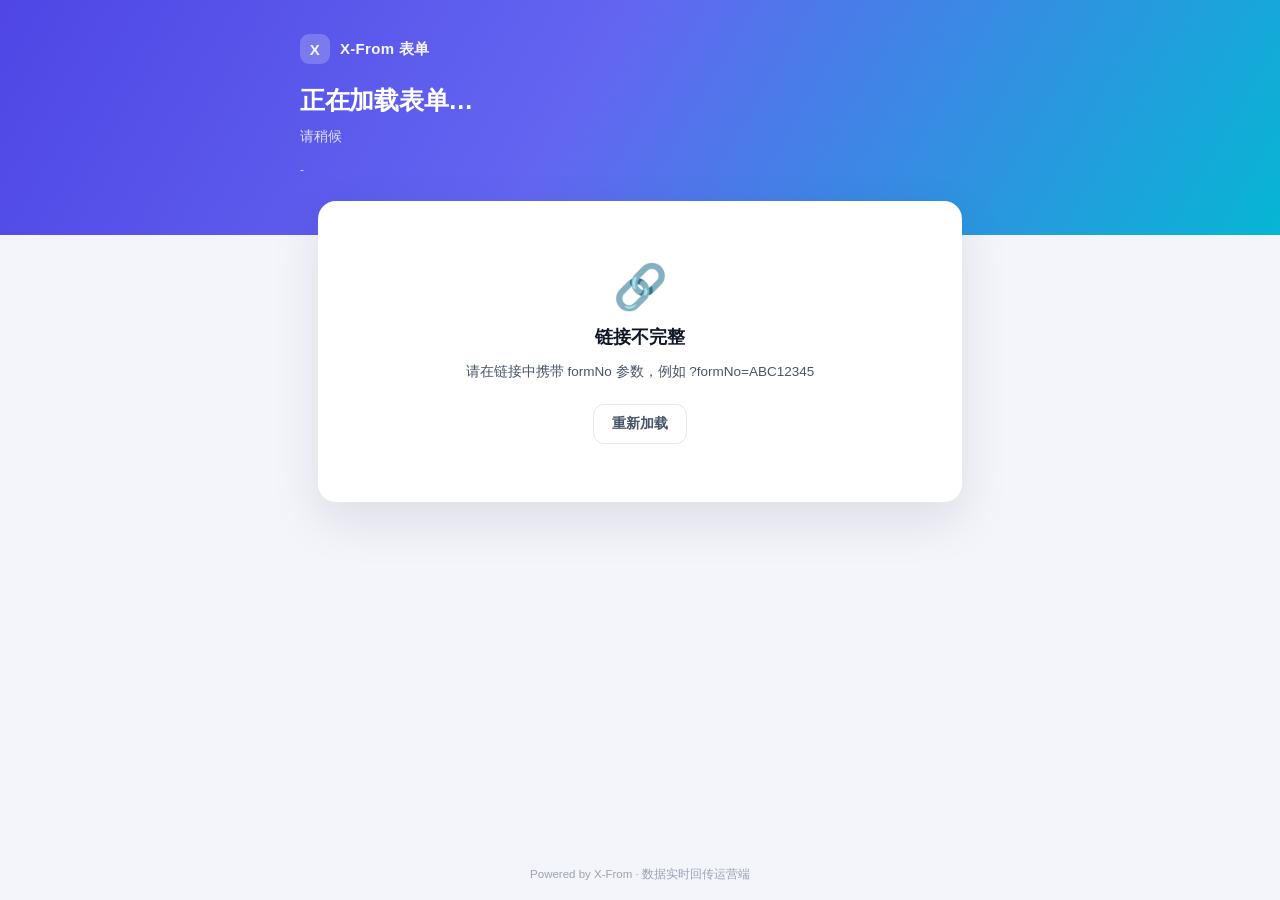
==== docs/dev-ops/nginx/html/user/index.html @ adfa81b9 "feat: 完成 x-from 表单系统全功能与部署编排 - DDD 六边形架构分层：api/types/domain/case/trigger/infrastructure/app - 运营端接口：" ====
<!DOCTYPE html>
<html lang="zh-CN">
<head>
  <meta charset="UTF-8"/>
  <meta name="viewport" content="width=device-width, initial-scale=1.0, maximum-scale=1.0, user-scalable=no"/>
  <title>填写表单 · X-From</title>
  <link rel="stylesheet" href="./assets/style.css"/>
</head>
<body>
<div class="page">
  <header class="hero">
    <div class="hero-inner">
      <div class="brand"><span class="brand-logo">X</span> X-From 表单</div>
      <h1 id="heroTitle">正在加载表单…</h1>
      <p id="heroDesc">请稍候</p>
      <div class="meta">
        <span id="heroFormNo">-</span>
        <span id="heroVisits"></span>
      </div>
    </div>
  </header>

  <div class="container">
    <div class="card" id="formCard">
      <div class="skeleton">
        <div class="sk" style="height:20px;width:45%"></div>
        <div class="sk"></div>
        <div class="sk" style="height:96px"></div>
        <div class="sk"></div>
      </div>
    </div>

    <!-- 提交成功 -->
    <div class="card hidden" id="successCard">
      <div class="state">
        <div class="success-icon">✓</div>
        <h3>提交成功</h3>
        <p>感谢你的填写，数据已同步到运营端。</p>
        <button class="btn-ghost" id="btnAgain">再填一份</button>
      </div>
    </div>

    <!-- 异常 -->
    <div class="card hidden" id="errorCard">
      <div class="state">
        <div class="emoji">🔗</div>
        <h3 id="errorTitle">表单不可用</h3>
        <p id="errorMsg">分享链接可能已失效</p>
        <button class="btn-ghost" id="btnRetry">重新加载</button>
      </div>
    </div>
  </div>

  <div class="footer">Powered by X-From · 数据实时回传运营端</div>
</div>
<div class="toast" id="toast"></div>
<script src="./assets/app.js"></script>
</body>
</html>
---- docs/dev-ops/nginx/html/user/assets/style.css ----
:root {
  --brand: #4f46e5;
  --brand-2: #06b6d4;
  --ink: #101828;
  --ink-2: #475467;
  --ink-3: #98a2b3;
  --line: #e4e7ec;
  --bg: #f4f5fb;
  --red: #f04438;
  --green: #12b76a;
  --radius: 18px;
  --shadow: 0 18px 50px rgba(16, 24, 40, .10);
}

* { box-sizing: border-box; }

body {
  margin: 0;
  min-height: 100vh;
  background: var(--bg);
  color: var(--ink);
  font-family: -apple-system, BlinkMacSystemFont, "Segoe UI", "PingFang SC", "Hiragino Sans GB", "Microsoft YaHei", sans-serif;
  font-size: 15px;
  -webkit-font-smoothing: antialiased;
}

button, input, textarea, select { font-family: inherit; font-size: 15px; }

.page { min-height: 100vh; display: flex; flex-direction: column; }

/* ---------- 头部 ---------- */
.hero {
  background: linear-gradient(120deg, #4f46e5 0%, #6366f1 45%, #06b6d4 100%);
  color: #fff;
  padding: 34px 22px 58px;
}
.hero-inner { max-width: 680px; margin: 0 auto; }
.brand { display: flex; align-items: center; gap: 10px; font-weight: 700; letter-spacing: .3px; opacity: .95; }
.brand-logo {
  width: 30px; height: 30px; border-radius: 9px; background: rgba(255, 255, 255, .22);
  display: grid; place-items: center; font-size: 15px; font-weight: 800;
}
.hero h1 { margin: 20px 0 8px; font-size: 25px; line-height: 1.35; letter-spacing: -.3px; }
.hero p { margin: 0; color: rgba(255, 255, 255, .82); font-size: 13.5px; line-height: 1.7; }
.hero .meta { margin-top: 14px; display: flex; gap: 14px; font-size: 12px; color: rgba(255, 255, 255, .72); }

/* ---------- 卡片 ---------- */
.container { flex: 1; width: 100%; max-width: 680px; margin: -34px auto 0; padding: 0 18px 40px; }

.card {
  background: #fff; border-radius: var(--radius); box-shadow: var(--shadow);
  padding: 26px 24px 24px; display: flex; flex-direction: column; gap: 20px;
}

.field { display: flex; flex-direction: column; gap: 9px; }
.field-label { font-size: 14px; font-weight: 600; color: var(--ink); display: flex; gap: 6px; align-items: baseline; }
.field-label .required { color: var(--red); font-weight: 700; }
.field-label .type-hint { font-size: 11.5px; color: var(--ink-3); font-weight: 400; }

.input, .textarea, .select {
  width: 100%; border: 1px solid var(--line); border-radius: 12px;
  padding: 12px 14px; background: #fcfcfd; color: var(--ink);
  outline: none; transition: .16s;
}
.input:focus, .textarea:focus, .select:focus {
  border-color: var(--brand); background: #fff; box-shadow: 0 0 0 3.5px rgba(79, 70, 229, .12);
}
.textarea { resize: vertical; min-height: 96px; line-height: 1.6; }
.input.invalid, .textarea.invalid, .select.invalid { border-color: var(--red); background: #fffbfa; }

.options { display: flex; flex-direction: column; gap: 9px; }
.option {
  display: flex; align-items: center; gap: 10px; cursor: pointer;
  border: 1px solid var(--line); border-radius: 11px; padding: 11px 13px;
  background: #fcfcfd; transition: .15s; font-size: 14px;
}
.option:hover { border-color: #c7d2fe; background: #f8f9ff; }
.option input { width: 17px; height: 17px; accent-color: var(--brand); flex: 0 0 auto; }
.option.checked { border-color: var(--brand); background: #f5f5ff; }

.field-error { color: var(--red); font-size: 12px; display: none; }
.field-error.show { display: block; }

.submit-bar { display: flex; flex-direction: column; gap: 10px; margin-top: 4px; }
.btn-submit {
  width: 100%; border: none; border-radius: 13px; padding: 14px;
  background: linear-gradient(120deg, #4f46e5, #6366f1); color: #fff;
  font-size: 15.5px; font-weight: 700; cursor: pointer;
  box-shadow: 0 10px 24px rgba(79, 70, 229, .28); transition: .16s;
}
.btn-submit:hover:not(:disabled) { transform: translateY(-1px); box-shadow: 0 14px 30px rgba(79, 70, 229, .34); }
.btn-submit:disabled { opacity: .62; cursor: not-allowed; transform: none; }
.tip { text-align: center; font-size: 11.5px; color: var(--ink-3); }

/* ---------- 状态页 ---------- */
.state { text-align: center; padding: 34px 8px; display: flex; flex-direction: column; align-items: center; gap: 12px; }
.state .emoji { font-size: 44px; }
.state h3 { margin: 0; font-size: 18px; }
.state p { margin: 0; color: var(--ink-2); font-size: 13.5px; line-height: 1.7; }
.state .btn-ghost {
  margin-top: 8px; border: 1px solid var(--line); background: #fff; border-radius: 11px;
  padding: 10px 18px; cursor: pointer; color: var(--ink-2); font-weight: 600; font-size: 13.5px;
}
.state .btn-ghost:hover { background: #f9fafb; }
.success-icon {
  width: 62px; height: 62px; border-radius: 50%; display: grid; place-items: center;
  background: #ecfdf3; color: var(--green); font-size: 30px;
}
.hidden { display: none !important; }

.footer { text-align: center; padding: 18px; color: var(--ink-3); font-size: 11.5px; }

.skeleton { display: flex; flex-direction: column; gap: 14px; }
.sk {
  height: 44px; border-radius: 12px;
  background: linear-gradient(90deg, #f2f4f7 25%, #e9ecf1 37%, #f2f4f7 63%);
  background-size: 400% 100%; animation: shimmer 1.3s infinite;
}
@keyframes shimmer { 0% { background-position: 100% 0; } 100% { background-position: 0 0; } }

.toast {
  position: fixed; left: 50%; bottom: 28px; transform: translate(-50%, 16px);
  background: var(--ink); color: #fff; padding: 11px 18px; border-radius: 12px;
  font-size: 13px; opacity: 0; pointer-events: none; transition: .2s; z-index: 50; max-width: 86vw;
}
.toast.show { opacity: 1; transform: translate(-50%, 0); }
.toast.error { background: var(--red); }

@media (max-width: 480px) {
  .hero { padding: 26px 18px 52px; }
  .hero h1 { font-size: 21px; }
  .card { padding: 22px 18px; border-radius: 16px; }
}
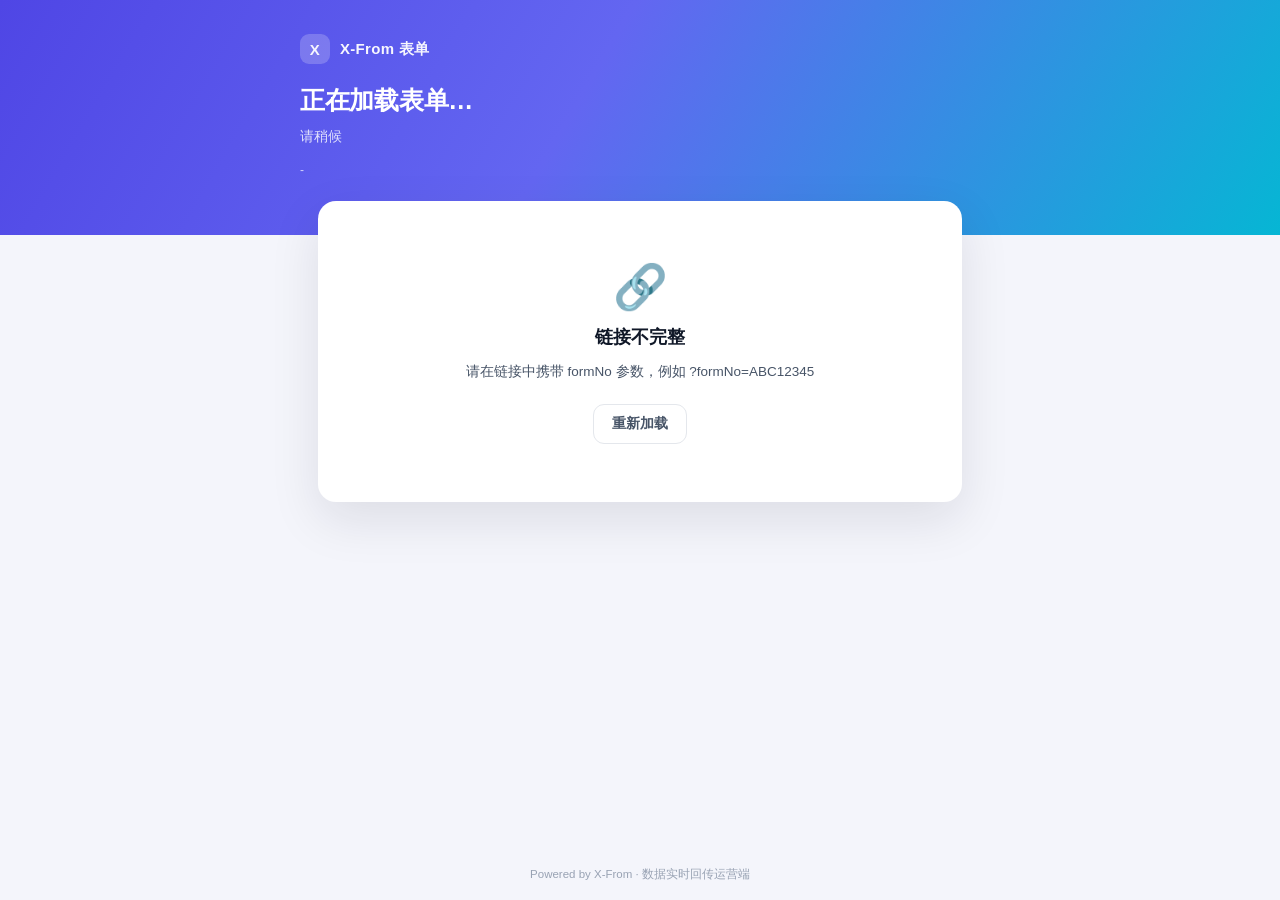
==== commit 6e6ddda2: "feat(web): 前端接口层独立为 api.js，运营端补模拟登录与数据查询 - admin/user 各新增 assets/api.js：统一收敛 /api/admin/form 与 /api/" ====
--- a/docs/dev-ops/nginx/html/user/index.html
+++ b/docs/dev-ops/nginx/html/user/index.html
@@ -54,6 +54,7 @@
   <div class="footer">Powered by X-From · 数据实时回传运营端</div>
 </div>
 <div class="toast" id="toast"></div>
+<script src="./assets/api.js"></script>
 <script src="./assets/app.js"></script>
 </body>
 </html>
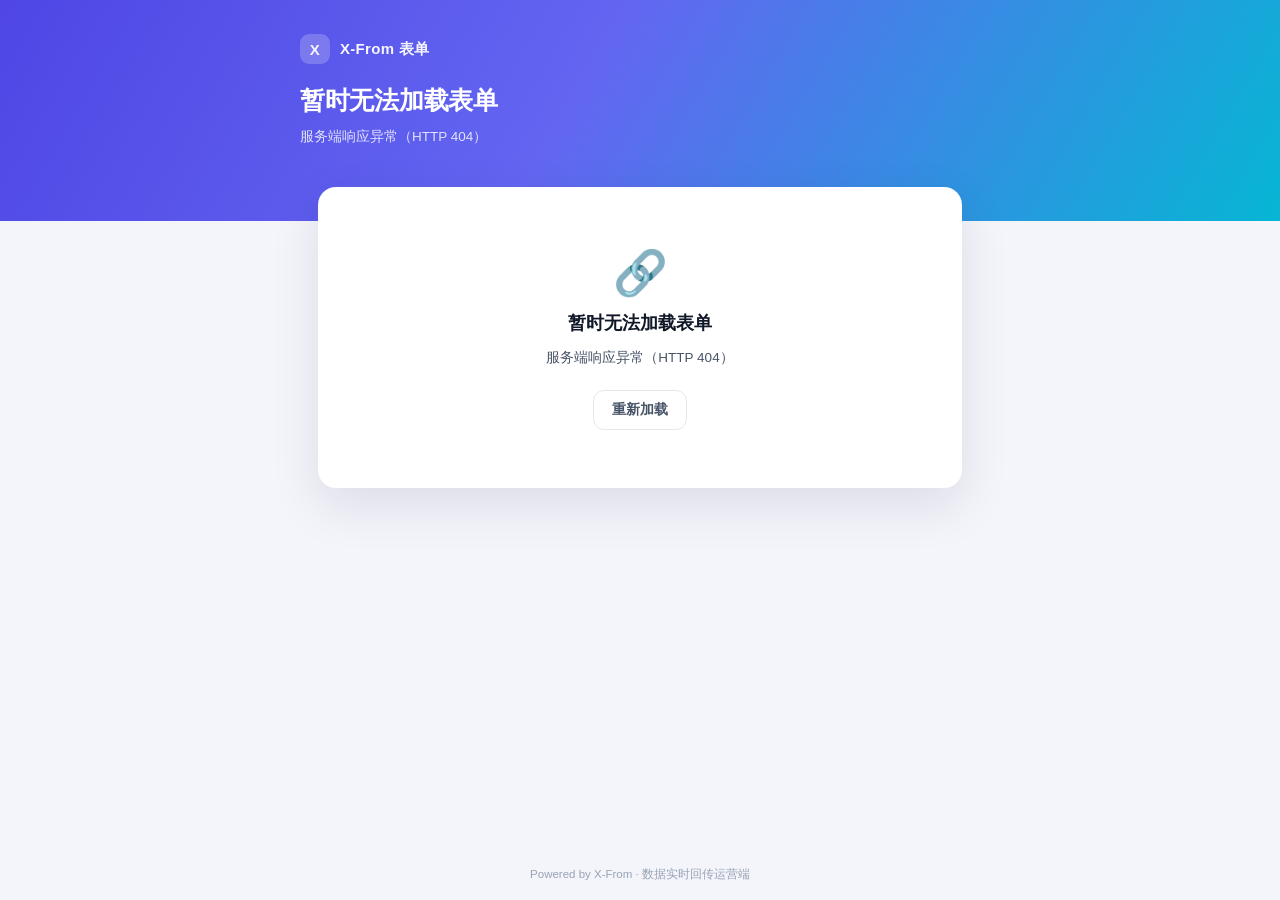
==== commit 9a7b632a: "fix(user): 未携带 formNo 时改为列出可填写表单，修复进入死路的问题 现象：直接打开 /user/（不带分享参数）只显示「链接不完整 / 表单不可用」，用户无路可走。  根因： 1. " ====
--- a/docs/dev-ops/nginx/html/user/index.html
+++ b/docs/dev-ops/nginx/html/user/index.html
@@ -4,7 +4,7 @@
   <meta charset="UTF-8"/>
   <meta name="viewport" content="width=device-width, initial-scale=1.0, maximum-scale=1.0, user-scalable=no"/>
   <title>填写表单 · X-From</title>
-  <link rel="stylesheet" href="./assets/style.css"/>
+  <link rel="stylesheet" href="./assets/style.css?v=20261126c"/>
 </head>
 <body>
 <div class="page">
@@ -54,7 +54,7 @@
   <div class="footer">Powered by X-From · 数据实时回传运营端</div>
 </div>
 <div class="toast" id="toast"></div>
-<script src="./assets/api.js"></script>
-<script src="./assets/app.js"></script>
+<script src="./assets/api.js?v=20261126c"></script>
+<script src="./assets/app.js?v=20261126c"></script>
 </body>
 </html>
--- a/docs/dev-ops/nginx/html/user/assets/style.css
+++ b/docs/dev-ops/nginx/html/user/assets/style.css
@@ -106,6 +106,26 @@
   width: 62px; height: 62px; border-radius: 50%; display: grid; place-items: center;
   background: #ecfdf3; color: var(--green); font-size: 30px;
 }
+/* ---------- 未携带 formNo：可填写表单选择列表 ---------- */
+.picker { display: flex; flex-direction: column; gap: 10px; }
+.picker-title { font-size: 13px; font-weight: 600; color: var(--ink-2); margin-bottom: 2px; }
+.picker-item {
+  display: flex; align-items: center; justify-content: space-between; gap: 12px;
+  padding: 14px 16px; border: 1px solid var(--line); border-radius: 12px;
+  background: #fff; text-decoration: none; color: inherit;
+  transition: border-color .16s, background .16s, transform .16s;
+}
+.picker-item:hover { border-color: var(--brand); background: #f8f9ff; transform: translateY(-1px); }
+.picker-main { min-width: 0; flex: 1; }
+.picker-name { font-size: 14.5px; font-weight: 600; color: var(--ink); }
+.picker-desc {
+  margin-top: 4px; font-size: 12.5px; color: var(--ink-3);
+  overflow: hidden; text-overflow: ellipsis; white-space: nowrap;
+}
+.picker-side { display: flex; align-items: center; gap: 8px; flex: 0 0 auto; }
+.picker-no { font-size: 11.5px; color: var(--ink-2); background: #f2f4f7; padding: 3px 8px; border-radius: 6px; }
+.picker-arrow { color: var(--brand); font-size: 20px; line-height: 1; }
+
 .hidden { display: none !important; }
 
 .footer { text-align: center; padding: 18px; color: var(--ink-3); font-size: 11.5px; }
